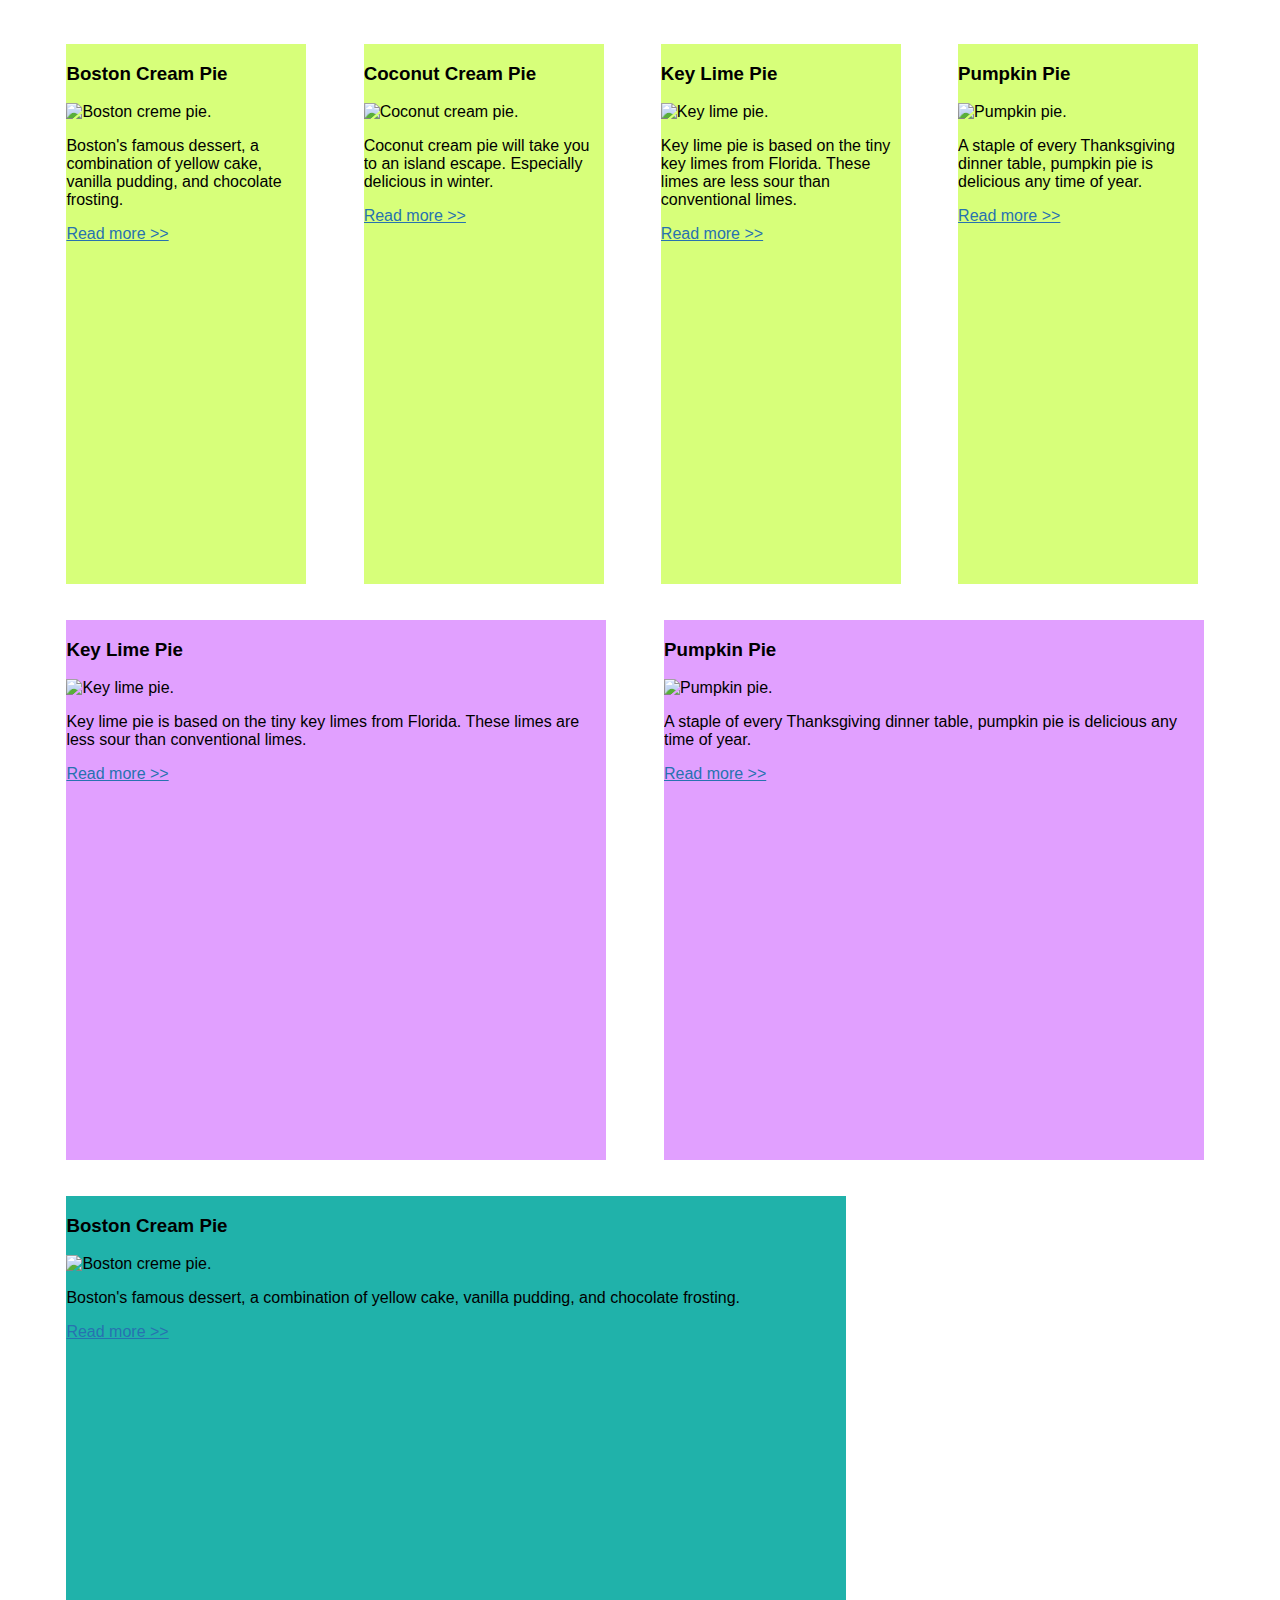
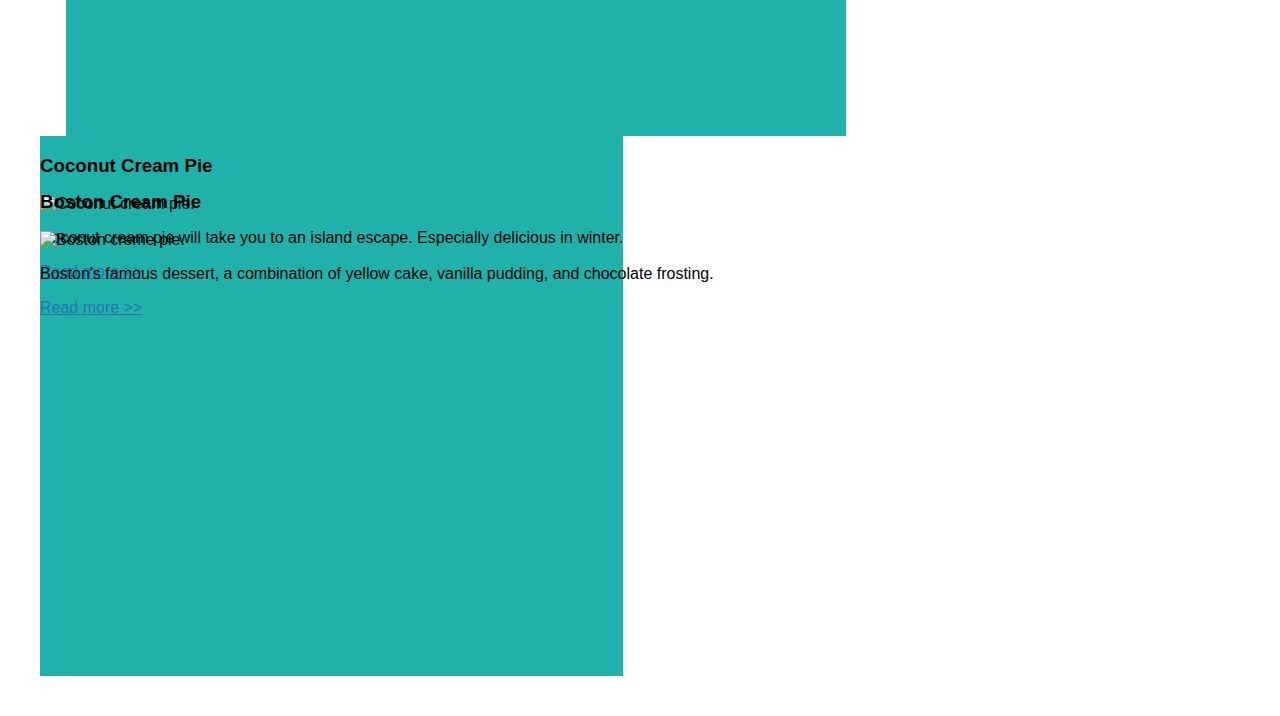
==== day-1-flexbox/1-intro-floats/begin/floats.html @ 8f37ac7f "First commit, submitted 'float' responsive design" ====
<!DOCTYPE html>
<html lang="en">
<head>
	<meta charset="UTF-8">
	<title>Document</title>
	<meta name="viewport" content="width=device-width, initial-scale=1.0">
	<link rel="stylesheet" href="css/normalize.css">
	<link rel="stylesheet" href="css/floats.css">
</head>
<body>
	<div class="wrapper">
<!-- row 1, 4 individual boxes -->
		<div class="row-1">
			<article class="cell-1">
				<h3>Boston Cream Pie</h3>
			    <img src="img/boston-cream.jpg" alt="Boston creme pie.">
			    <p>Boston's famous dessert, a combination of yellow cake, vanilla pudding, and chocolate frosting.</p>
			    <p><a href="http://www.foodnetwork.com/recipes/boston-cream-pie-recipe0-1908702">Read more &gt;&gt;</a></p>
			</article>
			<article class="cell-2">
		    	<h3>Coconut Cream Pie</h3>
		    	<img src="img/coconut-cream.jpg" alt="Coconut cream pie.">
		    	<p>Coconut cream pie will take you to an island escape. Especially delicious in winter.</p>
		    	<p><a href="https://www.favfamilyrecipes.com/coconut-cream-pie-2/">Read more &gt;&gt;</a></p>
		    </article>
		    <article class="cell-3">
		    	<h3>Key Lime Pie</h3>
		    	<img src="img/keylime-pie.jpg" alt="Key lime pie.">
		    	<p>Key lime pie is based on the tiny key limes from Florida. These limes are less sour than conventional limes. </p>
		    	<p><a href="https://www.epicurious.com/recipes/food/views/key-lime-pie-108125" target="_blank">Read more &gt;&gt;</a></p>
		    </article>
		    <article class="cell-4">
		    	<h3>Pumpkin Pie</h3>
		    	<img src="img/pumpkin-pie.jpg" alt="Pumpkin pie.">
		    	<p>A staple of every Thanksgiving dinner table, pumpkin pie is delicious any time of year.</p>
		    	<p><a href="http://www.kingarthurflour.com/recipes/pumpkin-pie-recipe" target="_blank">Read more &gt;&gt;</a></p>
		    </article>
		</div>
<!-- row 2, 2 boxes spanning 2 rows -->
		<div class="row-2">
		    <article class="cell-1">
		    	<h3>Key Lime Pie</h3>
		    	<img src="img/keylime-pie.jpg" alt="Key lime pie.">
		    	<p>Key lime pie is based on the tiny key limes from Florida. These limes are less sour than conventional limes. </p>
		    	<p><a href="https://www.epicurious.com/recipes/food/views/key-lime-pie-108125" target="_blank">Read more &gt;&gt;</a></p>
		    </article>
		    <article class="cell-2">
		    	<h3>Pumpkin Pie</h3>
		    	<img src="img/pumpkin-pie.jpg" alt="Pumpkin pie.">
		    	<p>A staple of every Thanksgiving dinner table, pumpkin pie is delicious any time of year.</p>
		    	<p><a href="http://www.kingarthurflour.com/recipes/pumpkin-pie-recipe" target="_blank">Read more &gt;&gt;</a></p>
		    </article>
		</div>

<!-- row 4: narrow left column, wide right/content column -->
		<div class="row-3">
			<article class="cell-1">
				<h3>Boston Cream Pie</h3>
			    <img src="img/boston-cream.jpg" alt="Boston creme pie.">
			    <p>Boston's famous dessert, a combination of yellow cake, vanilla pudding, and chocolate frosting.</p>
			    <p><a href="http://www.foodnetwork.com/recipes/boston-cream-pie-recipe0-1908702">Read more &gt;&gt;</a></p>
			</article>
			<article class="cell-2">
		    	<h3>Coconut Cream Pie</h3>
		    	<img src="img/coconut-cream.jpg" alt="Coconut cream pie.">
		    	<p>Coconut cream pie will take you to an island escape. Especially delicious in winter.</p>
		    	<p><a href="https://www.favfamilyrecipes.com/coconut-cream-pie-2/">Read more &gt;&gt;</a></p>
		    </article>
		</div>
<!-- row 4: one column -->
		<div class="row-4">
			<article class="cell-1">
				<h3>Boston Cream Pie</h3>
			    <img src="img/boston-cream.jpg" alt="Boston creme pie.">
			    <p>Boston's famous dessert, a combination of yellow cake, vanilla pudding, and chocolate frosting.</p>
			    <p><a href="http://www.foodnetwork.com/recipes/boston-cream-pie-recipe0-1908702">Read more &gt;&gt;</a></p>
			</article>
		</div>
	</div>
</body>
</html>
---- day-1-flexbox/1-intro-floats/begin/css/floats.css ----
/* Border box declaration 
https://www.paulirish.com/2012/box-sizing-border-box-ftw/ */
html {
  box-sizing: border-box;
}
/* inherit border-box on all elements in the universe and before and after
 */
*, 
*:before, 
*:after {
  box-sizing: inherit;
}

body {
	font-family: Arial, Geneva, sans-serif;
}
a {
	color: #2772B0;
}
.wrapper {
	width: 97%;
	max-width: 1200px;
	margin: 0 auto;
	float: none;
	background-color: #fff;
}

div img {
	width: 100%;
	max-width: 225px; 
}

/* grid system -- mobile first! */

/* Generic properties */
[class*="row-"] {
	display: block;
	float: left;
	white-space: nowrap;
	width: 100%;
	height: 60vh;
	margin-top: 3%;
}

[class*="cell-"] {
	display: inline-block;
	overflow: hidden;
	white-space: normal;
	height: 100%;
}

/* ROW 1 */
.row-1 article[class*="cell-"] {
	width: 20%;
	background: rgb(215, 255, 122);
	margin-left: 2.2%;
	margin-right: 2.2%;
}

.row-1::after {
	content: "";
	clear: both;
}

/* ROW 2 */
.row-2 article[class*="cell-"] {
	width: 45%;
	background: rgb(225, 160, 255);
	float: left;
}

.row-2 .cell-1 {
	margin-left: 2.2%;
	margin-right: 4.8%;
}

.row-2::after {
	content: "";
	clear: both;
}

/* ROW 3 */
.row-3 article[class*="cell-"] {
	background: lightseagreen;
	float: left;
}

.row-3 .cell-1 {
	width: 65%;
	margin-left: 2.2%;
}

.row-3 .cell-1 {
	width: 65%;
	margin-left: 2.2%;
}

/* Mobile Landscape Screen Sizes */
@media only screen and (min-width: 480px)  {

}
/* Desktop screen Sizes */
@media only screen and (min-width: 768px) {

}
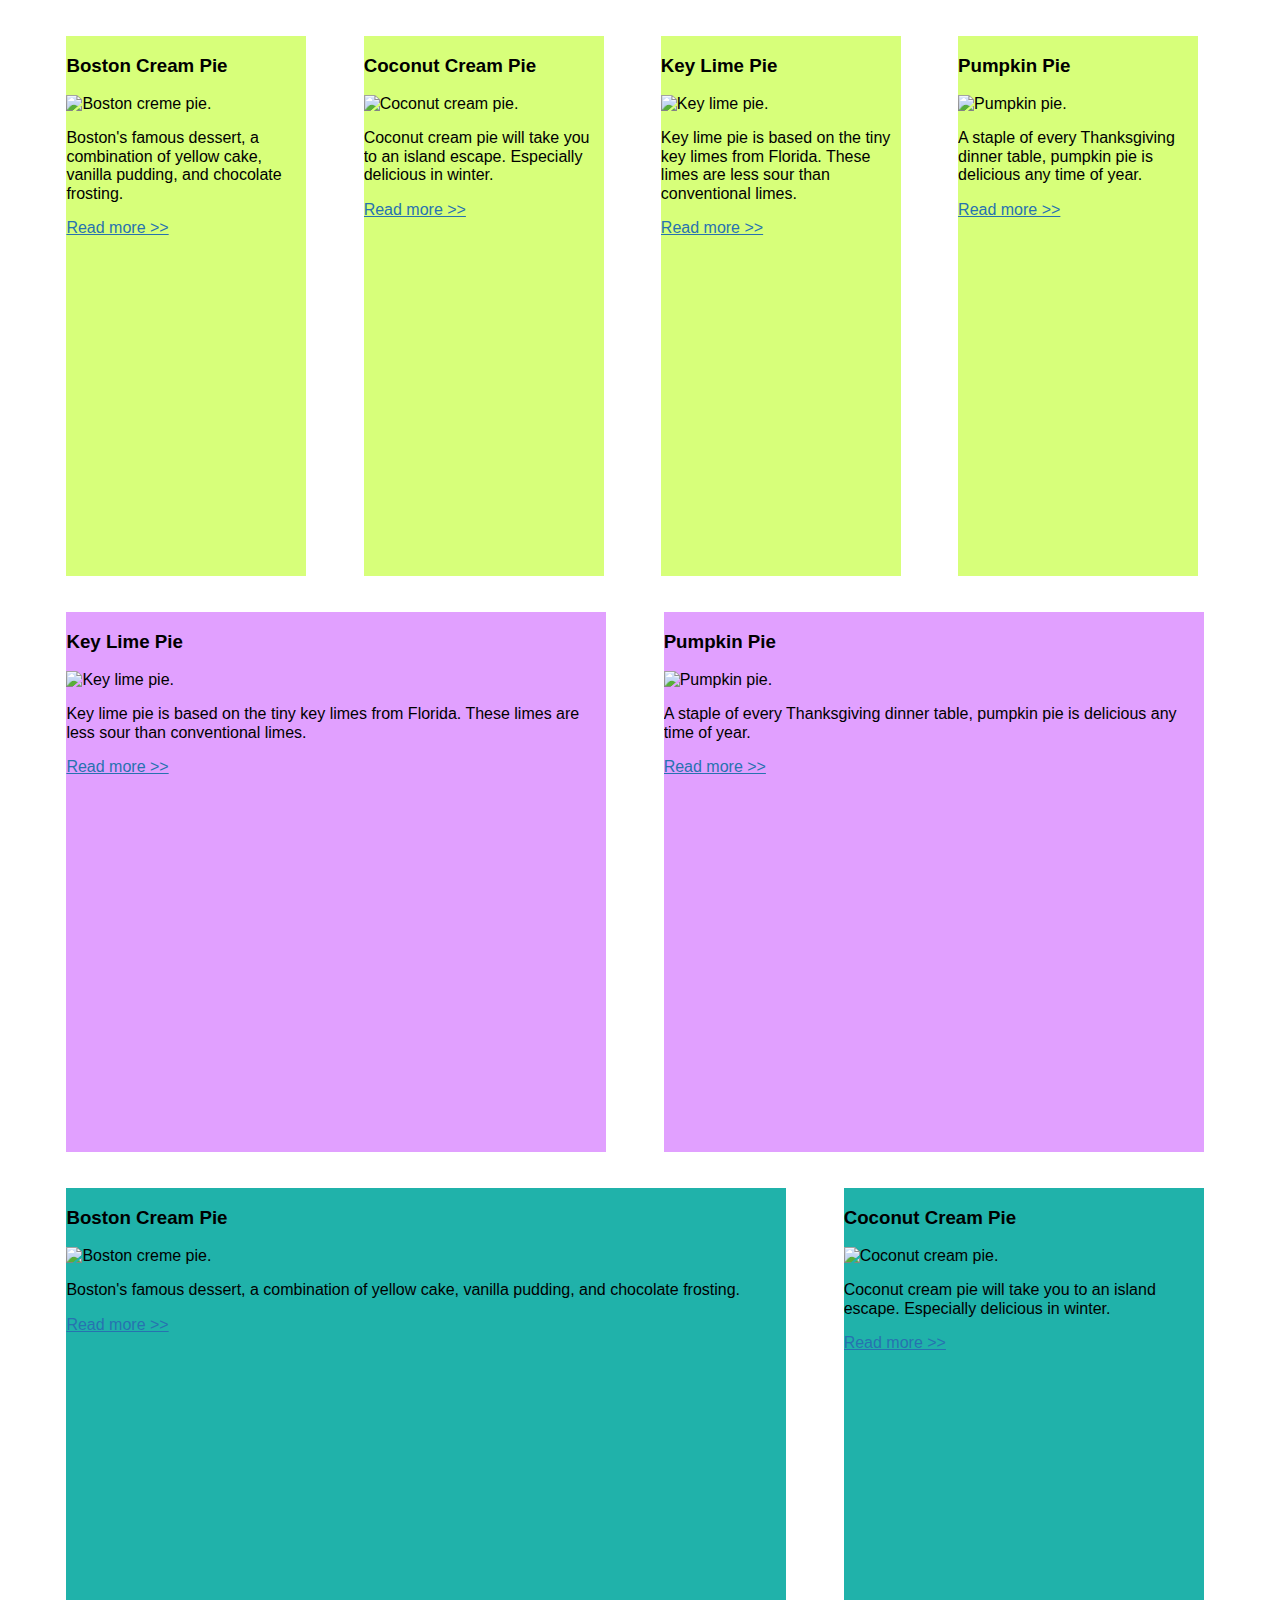
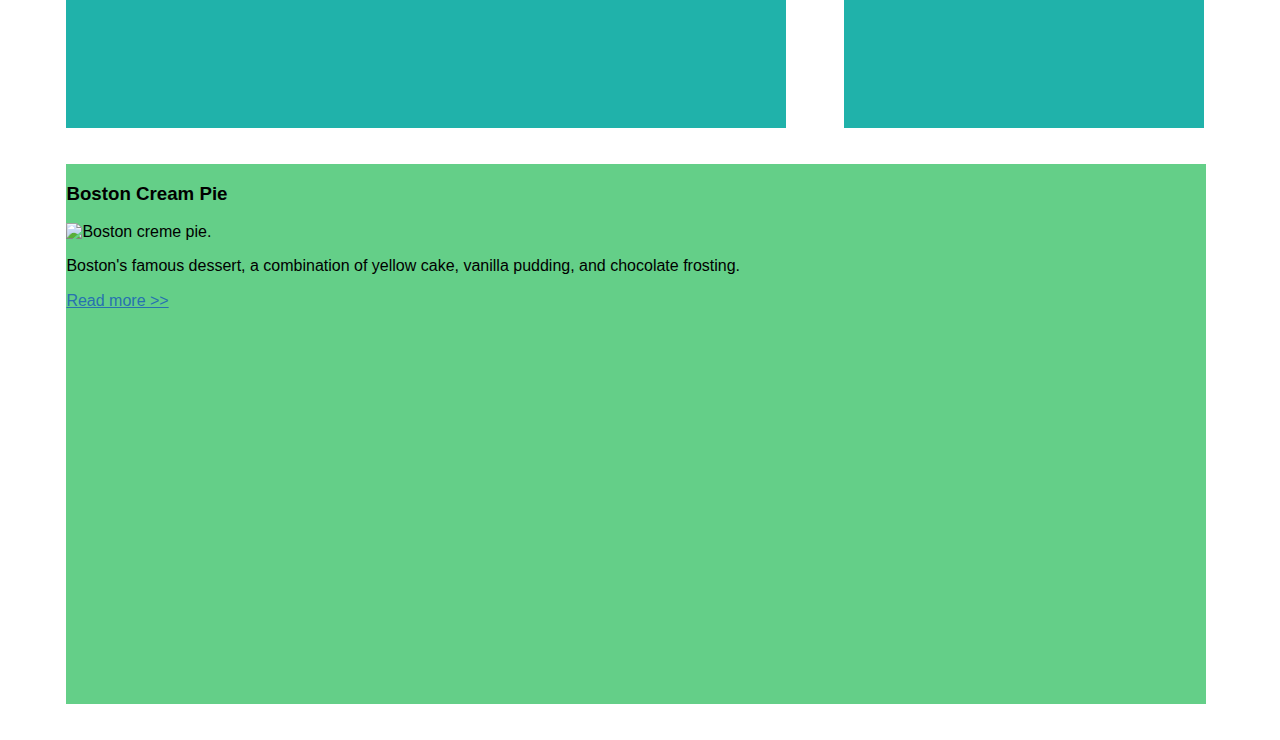
==== commit 97c6a733: "Third commit, 1st Flexbox Practice" ====
--- a/day-1-flexbox/1-intro-floats/begin/floats.html
+++ b/day-1-flexbox/1-intro-floats/begin/floats.html
@@ -1,81 +1,81 @@
-<!DOCTYPE html>
-<html lang="en">
-<head>
-	<meta charset="UTF-8">
-	<title>Document</title>
-	<meta name="viewport" content="width=device-width, initial-scale=1.0">
-	<link rel="stylesheet" href="css/normalize.css">
-	<link rel="stylesheet" href="css/floats.css">
-</head>
-<body>
-	<div class="wrapper">
-<!-- row 1, 4 individual boxes -->
-		<div class="row-1">
-			<article class="cell-1">
-				<h3>Boston Cream Pie</h3>
-			    <img src="img/boston-cream.jpg" alt="Boston creme pie.">
-			    <p>Boston's famous dessert, a combination of yellow cake, vanilla pudding, and chocolate frosting.</p>
-			    <p><a href="http://www.foodnetwork.com/recipes/boston-cream-pie-recipe0-1908702">Read more &gt;&gt;</a></p>
-			</article>
-			<article class="cell-2">
-		    	<h3>Coconut Cream Pie</h3>
-		    	<img src="img/coconut-cream.jpg" alt="Coconut cream pie.">
-		    	<p>Coconut cream pie will take you to an island escape. Especially delicious in winter.</p>
-		    	<p><a href="https://www.favfamilyrecipes.com/coconut-cream-pie-2/">Read more &gt;&gt;</a></p>
-		    </article>
-		    <article class="cell-3">
-		    	<h3>Key Lime Pie</h3>
-		    	<img src="img/keylime-pie.jpg" alt="Key lime pie.">
-		    	<p>Key lime pie is based on the tiny key limes from Florida. These limes are less sour than conventional limes. </p>
-		    	<p><a href="https://www.epicurious.com/recipes/food/views/key-lime-pie-108125" target="_blank">Read more &gt;&gt;</a></p>
-		    </article>
-		    <article class="cell-4">
-		    	<h3>Pumpkin Pie</h3>
-		    	<img src="img/pumpkin-pie.jpg" alt="Pumpkin pie.">
-		    	<p>A staple of every Thanksgiving dinner table, pumpkin pie is delicious any time of year.</p>
-		    	<p><a href="http://www.kingarthurflour.com/recipes/pumpkin-pie-recipe" target="_blank">Read more &gt;&gt;</a></p>
-		    </article>
-		</div>
-<!-- row 2, 2 boxes spanning 2 rows -->
-		<div class="row-2">
-		    <article class="cell-1">
-		    	<h3>Key Lime Pie</h3>
-		    	<img src="img/keylime-pie.jpg" alt="Key lime pie.">
-		    	<p>Key lime pie is based on the tiny key limes from Florida. These limes are less sour than conventional limes. </p>
-		    	<p><a href="https://www.epicurious.com/recipes/food/views/key-lime-pie-108125" target="_blank">Read more &gt;&gt;</a></p>
-		    </article>
-		    <article class="cell-2">
-		    	<h3>Pumpkin Pie</h3>
-		    	<img src="img/pumpkin-pie.jpg" alt="Pumpkin pie.">
-		    	<p>A staple of every Thanksgiving dinner table, pumpkin pie is delicious any time of year.</p>
-		    	<p><a href="http://www.kingarthurflour.com/recipes/pumpkin-pie-recipe" target="_blank">Read more &gt;&gt;</a></p>
-		    </article>
-		</div>
-
-<!-- row 4: narrow left column, wide right/content column -->
-		<div class="row-3">
-			<article class="cell-1">
-				<h3>Boston Cream Pie</h3>
-			    <img src="img/boston-cream.jpg" alt="Boston creme pie.">
-			    <p>Boston's famous dessert, a combination of yellow cake, vanilla pudding, and chocolate frosting.</p>
-			    <p><a href="http://www.foodnetwork.com/recipes/boston-cream-pie-recipe0-1908702">Read more &gt;&gt;</a></p>
-			</article>
-			<article class="cell-2">
-		    	<h3>Coconut Cream Pie</h3>
-		    	<img src="img/coconut-cream.jpg" alt="Coconut cream pie.">
-		    	<p>Coconut cream pie will take you to an island escape. Especially delicious in winter.</p>
-		    	<p><a href="https://www.favfamilyrecipes.com/coconut-cream-pie-2/">Read more &gt;&gt;</a></p>
-		    </article>
-		</div>
-<!-- row 4: one column -->
-		<div class="row-4">
-			<article class="cell-1">
-				<h3>Boston Cream Pie</h3>
-			    <img src="img/boston-cream.jpg" alt="Boston creme pie.">
-			    <p>Boston's famous dessert, a combination of yellow cake, vanilla pudding, and chocolate frosting.</p>
-			    <p><a href="http://www.foodnetwork.com/recipes/boston-cream-pie-recipe0-1908702">Read more &gt;&gt;</a></p>
-			</article>
-		</div>
-	</div>
-</body>
+<!DOCTYPE html>
+<html lang="en">
+<head>
+	<meta charset="UTF-8">
+	<title>Document</title>
+	<meta name="viewport" content="width=device-width, initial-scale=1.0">
+	<link rel="stylesheet" href="css/normalize.css">
+	<link rel="stylesheet" href="css/floats.css">
+</head>
+<body>
+	<div class="wrapper">
+<!-- row 1, 4 individual boxes -->
+		<div class="row-1">
+			<article class="cell-1">
+				<h3>Boston Cream Pie</h3>
+			    <img src="img/boston-cream.jpg" alt="Boston creme pie.">
+			    <p>Boston's famous dessert, a combination of yellow cake, vanilla pudding, and chocolate frosting.</p>
+			    <p><a href="http://www.foodnetwork.com/recipes/boston-cream-pie-recipe0-1908702">Read more &gt;&gt;</a></p>
+			</article>
+			<article class="cell-2">
+		    	<h3>Coconut Cream Pie</h3>
+		    	<img src="img/coconut-cream.jpg" alt="Coconut cream pie.">
+		    	<p>Coconut cream pie will take you to an island escape. Especially delicious in winter.</p>
+		    	<p><a href="https://www.favfamilyrecipes.com/coconut-cream-pie-2/">Read more &gt;&gt;</a></p>
+		    </article>
+		    <article class="cell-3">
+		    	<h3>Key Lime Pie</h3>
+		    	<img src="img/keylime-pie.jpg" alt="Key lime pie.">
+		    	<p>Key lime pie is based on the tiny key limes from Florida. These limes are less sour than conventional limes. </p>
+		    	<p><a href="https://www.epicurious.com/recipes/food/views/key-lime-pie-108125" target="_blank">Read more &gt;&gt;</a></p>
+		    </article>
+		    <article class="cell-4">
+		    	<h3>Pumpkin Pie</h3>
+		    	<img src="img/pumpkin-pie.jpg" alt="Pumpkin pie.">
+		    	<p>A staple of every Thanksgiving dinner table, pumpkin pie is delicious any time of year.</p>
+		    	<p><a href="http://www.kingarthurflour.com/recipes/pumpkin-pie-recipe" target="_blank">Read more &gt;&gt;</a></p>
+		    </article>
+		</div>
+<!-- row 2, 2 boxes spanning 2 rows -->
+		<div class="row-2">
+		    <article class="cell-1">
+		    	<h3>Key Lime Pie</h3>
+		    	<img src="img/keylime-pie.jpg" alt="Key lime pie.">
+		    	<p>Key lime pie is based on the tiny key limes from Florida. These limes are less sour than conventional limes. </p>
+		    	<p><a href="https://www.epicurious.com/recipes/food/views/key-lime-pie-108125" target="_blank">Read more &gt;&gt;</a></p>
+		    </article>
+		    <article class="cell-2">
+		    	<h3>Pumpkin Pie</h3>
+		    	<img src="img/pumpkin-pie.jpg" alt="Pumpkin pie.">
+		    	<p>A staple of every Thanksgiving dinner table, pumpkin pie is delicious any time of year.</p>
+		    	<p><a href="http://www.kingarthurflour.com/recipes/pumpkin-pie-recipe" target="_blank">Read more &gt;&gt;</a></p>
+		    </article>
+		</div>
+
+<!-- row 4: narrow left column, wide right/content column -->
+		<div class="row-3">
+			<article class="cell-1">
+				<h3>Boston Cream Pie</h3>
+			    <img src="img/boston-cream.jpg" alt="Boston creme pie.">
+			    <p>Boston's famous dessert, a combination of yellow cake, vanilla pudding, and chocolate frosting.</p>
+			    <p><a href="http://www.foodnetwork.com/recipes/boston-cream-pie-recipe0-1908702">Read more &gt;&gt;</a></p>
+			</article>
+			<article class="cell-2">
+		    	<h3>Coconut Cream Pie</h3>
+		    	<img src="img/coconut-cream.jpg" alt="Coconut cream pie.">
+		    	<p>Coconut cream pie will take you to an island escape. Especially delicious in winter.</p>
+		    	<p><a href="https://www.favfamilyrecipes.com/coconut-cream-pie-2/">Read more &gt;&gt;</a></p>
+		    </article>
+		</div>
+<!-- row 4: one column -->
+		<div class="row-4">
+			<article class="cell-1">
+				<h3>Boston Cream Pie</h3>
+			    <img src="img/boston-cream.jpg" alt="Boston creme pie.">
+			    <p>Boston's famous dessert, a combination of yellow cake, vanilla pudding, and chocolate frosting.</p>
+			    <p><a href="http://www.foodnetwork.com/recipes/boston-cream-pie-recipe0-1908702">Read more &gt;&gt;</a></p>
+			</article>
+		</div>
+	</div>
+</body>
 </html>--- a/day-1-flexbox/1-intro-floats/begin/css/floats.css
+++ b/day-1-flexbox/1-intro-floats/begin/css/floats.css
@@ -1,105 +1,125 @@
-/* Border box declaration 
-https://www.paulirish.com/2012/box-sizing-border-box-ftw/ */
-html {
-  box-sizing: border-box;
-}
-/* inherit border-box on all elements in the universe and before and after
- */
-*, 
-*:before, 
-*:after {
-  box-sizing: inherit;
-}
-
-body {
-	font-family: Arial, Geneva, sans-serif;
-}
-a {
-	color: #2772B0;
-}
-.wrapper {
-	width: 97%;
-	max-width: 1200px;
-	margin: 0 auto;
-	float: none;
-	background-color: #fff;
-}
-
-div img {
-	width: 100%;
-	max-width: 225px; 
-}
-
-/* grid system -- mobile first! */
-
-/* Generic properties */
-[class*="row-"] {
-	display: block;
-	float: left;
-	white-space: nowrap;
-	width: 100%;
-	height: 60vh;
-	margin-top: 3%;
-}
-
-[class*="cell-"] {
-	display: inline-block;
-	overflow: hidden;
-	white-space: normal;
-	height: 100%;
-}
-
-/* ROW 1 */
-.row-1 article[class*="cell-"] {
-	width: 20%;
-	background: rgb(215, 255, 122);
-	margin-left: 2.2%;
-	margin-right: 2.2%;
-}
-
-.row-1::after {
-	content: "";
-	clear: both;
-}
-
-/* ROW 2 */
-.row-2 article[class*="cell-"] {
-	width: 45%;
-	background: rgb(225, 160, 255);
-	float: left;
-}
-
-.row-2 .cell-1 {
-	margin-left: 2.2%;
-	margin-right: 4.8%;
-}
-
-.row-2::after {
-	content: "";
-	clear: both;
-}
-
-/* ROW 3 */
-.row-3 article[class*="cell-"] {
-	background: lightseagreen;
-	float: left;
-}
-
-.row-3 .cell-1 {
-	width: 65%;
-	margin-left: 2.2%;
-}
-
-.row-3 .cell-1 {
-	width: 65%;
-	margin-left: 2.2%;
-}
-
-/* Mobile Landscape Screen Sizes */
-@media only screen and (min-width: 480px)  {
-
-}
-/* Desktop screen Sizes */
-@media only screen and (min-width: 768px) {
-
+/* Border box declaration 
+https://www.paulirish.com/2012/box-sizing-border-box-ftw/ */
+html {
+  box-sizing: border-box;
+}
+/* inherit border-box on all elements in the universe and before and after
+ */
+*, 
+*:before, 
+*:after {
+  box-sizing: inherit;
+}
+
+body {
+	font-family: Arial, Geneva, sans-serif;
+}
+a {
+	color: #2772B0;
+}
+.wrapper {
+	width: 97%;
+	max-width: 1200px;
+	margin: 0 auto;
+	float: none;
+	background-color: #fff;
+}
+
+div img {
+	width: 100%;
+	max-width: 225px; 
+}
+
+/* grid system -- mobile first! */
+
+/* Generic properties */
+[class*="row-"] {
+	display: block;
+	float: left;
+	white-space: nowrap;
+	width: 100%;
+	height: 60vh;
+	margin-top: 3%;
+}
+
+[class*="cell-"] {
+	display: inline-block;
+	overflow: hidden;
+	white-space: normal;
+	height: 100%;
+}
+
+/* ROW 1 */
+.row-1 article[class*="cell-"] {
+	width: 20%;
+	background: rgb(215, 255, 122);
+	margin-left: 2.2%;
+	margin-right: 2.2%;
+}
+
+.row-1::after {
+	content: "";
+	clear: both;
+}
+
+/* ROW 2 */
+.row-2 article[class*="cell-"] {
+	background: rgb(225, 160, 255);
+	width: 45%;
+}
+
+.row-2 .cell-1 {
+	margin-left: 2.2%;
+	margin-right: 4.4%;
+}
+
+.row-2::after {
+	content: "";
+	clear: both;
+}
+
+/* ROW 3 */
+.row-3 article[class*="cell-"] {
+	background: lightseagreen;
+}
+
+.row-3 .cell-1 {
+	width: 60%;
+	margin-left: 2.2%;
+	margin-right: 4.4%;
+}
+
+.row-3 .cell-2 {
+	width: 30%;
+}
+
+.row-3::after {
+	content: "";
+	clear: both;
+}
+
+/* ROW 4 */
+.row-4 {
+	margin-bottom: 3%;
+}
+
+.row-4 .cell-1 {
+	background: rgb(100, 207, 136);
+	width: 95%;
+	margin-left: 2.2%;
+	margin-right: 2.2%;
+}
+
+.row-4::after {
+	content: "";
+	clear: both;
+}
+
+/* Mobile Landscape Screen Sizes */
+@media only screen and (min-width: 480px)  {
+
+}
+/* Desktop screen Sizes */
+@media only screen and (min-width: 768px) {
+
 }